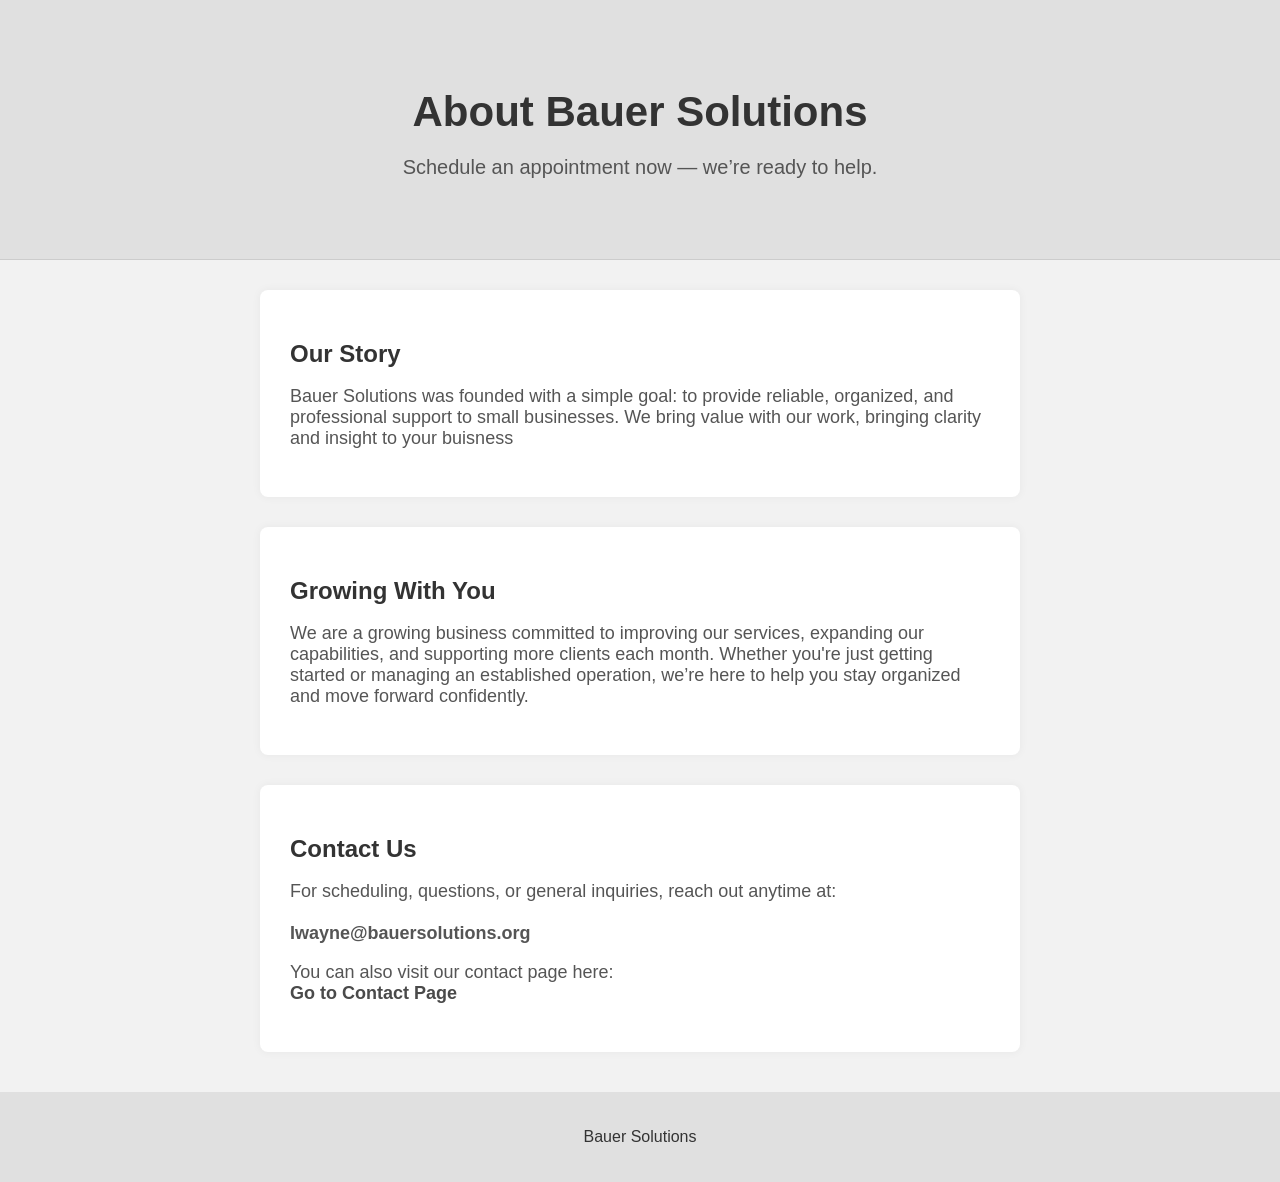
==== about.html @ 3300ef75 "Revise About page for Bauer Solutions Updated the content and structure of the About page to reflect" ====
<!DOCTYPE html>
<html lang="en">
<head>
    <meta charset="UTF-8">
    <meta name="viewport" content="width=device-width, initial-scale=1.0">
    <title>About Bauer Solutions</title>
    <link rel="stylesheet" href="style.css">
</head>

<body>

    <header class="hero">
        <h1>About Bauer Solutions</h1>
        <p>Schedule an appointment now — we’re ready to help.</p>
    </header>

    <section class="section">
        <h2>Our Story</h2>
        <p>
            Bauer Solutions was founded with a simple goal: to provide reliable, 
            organized, and professional support to small businesses. We bring 
            value with our work, bringing clarity and insight to your buisness
        </p>
    </section>

    <section class="section">
        <h2>Growing With You</h2>
        <p>
            We are a growing business committed to improving our services, expanding 
            our capabilities, and supporting more clients each month. Whether you're 
            just getting started or managing an established operation, we’re here to 
            help you stay organized and move forward confidently.
        </p>
    </section>

    <section class="section">
        <h2>Contact Us</h2>
        <p>
            For scheduling, questions, or general inquiries, reach out anytime at:<br><br>
            <strong>Iwayne@bauersolutions.org</strong>
        </p>
        <p>
            You can also visit our contact page here:<br>
            <a href="contact.html" class="nav-link">Go to Contact Page</a>
        </p>
    </section>

    <footer class="footer">
        <p>Bauer Solutions</p>
    </footer>

</body>
</html>
---- style.css ----
/* Global Styles */
body {
    background-color: #f2f2f2; /* Soft light grey */
    font-family: sans-serif;
    text-align: center;
    margin: 0;
    padding: 0;
    color: #333; /* Neutral dark grey text */
}

/* Hero Section */
.hero {
    background-color: #e0e0e0; /* Neutral grey */
    padding: 60px 20px;
    border-bottom: 1px solid #ccc;
}

.hero h1 {
    font-size: 42px;
    margin-bottom: 10px;
    color: #333;
}

.hero p {
    font-size: 20px;
    color: #555;
}

/* Call-to-action Button */
.cta-button {
    display: inline-block;
    background-color: #4a4a4a; /* Dark neutral grey */
    color: white;
    padding: 12px 24px;
    margin-top: 20px;
    text-decoration: none;
    border-radius: 6px;
    font-size: 18px;
}

.cta-button:hover {
    background-color: #333;
}

/* Section Styles */
.section {
    background-color: #ffffff;
    margin: 30px auto;
    padding: 30px;
    width: 80%;
    max-width: 700px;
    border-radius: 8px;
    box-shadow: 0px 0px 10px rgba(0,0,0,0.05);
    text-align: left;
}

.section h2 {
    color: #333;
    margin-bottom: 10px;
}

.section p {
    color: #555;
    font-size: 18px;
}

/* Lists */
.section ul {
    text-align: left;
    margin-top: 10px;
    color: #444;
}

.section li {
    margin-bottom: 8px;
}

/* Navigation Links */
.nav-link {
    color: #4a4a4a;
    text-decoration: none;
    font-weight: bold;
}

.nav-link:hover {
    color: #000;
}

/* Footer */
.footer {
    padding: 20px;
    background-color: #e0e0e0;
    margin-top: 40px;
}
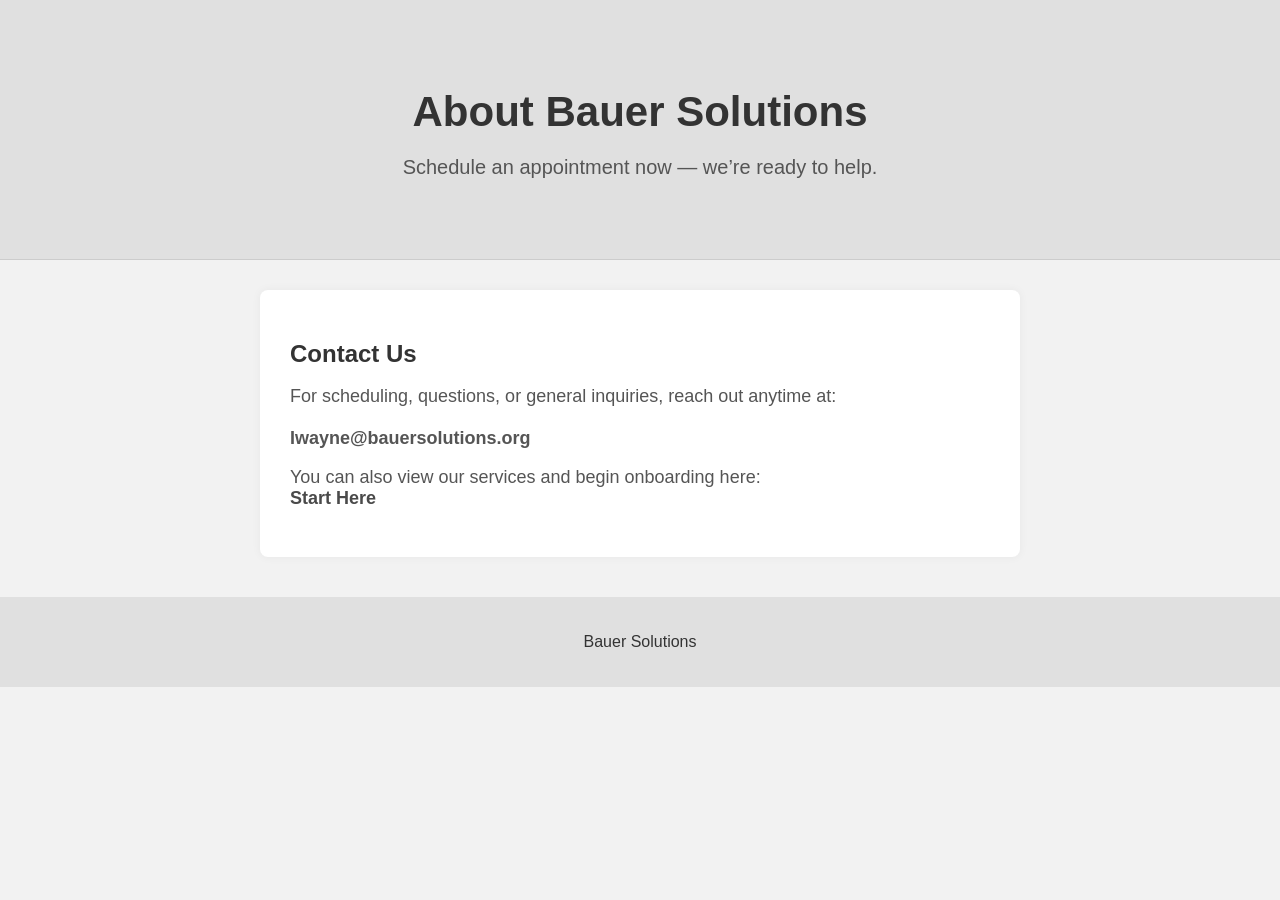
==== commit d7d9410f: "Update about.html" ====
--- a/about.html
+++ b/about.html
@@ -14,36 +14,19 @@
         <p>Schedule an appointment now — we’re ready to help.</p>
     </header>
 
-    <section class="section">
-        <h2>Our Story</h2>
-        <p>
-            Bauer Solutions was founded with a simple goal: to provide reliable, 
-            organized, and professional support to small businesses. We bring 
-            value with our work, bringing clarity and insight to your buisness
-        </p>
-    </section>
 
-    <section class="section">
-        <h2>Growing With You</h2>
-        <p>
-            We are a growing business committed to improving our services, expanding 
-            our capabilities, and supporting more clients each month. Whether you're 
-            just getting started or managing an established operation, we’re here to 
-            help you stay organized and move forward confidently.
-        </p>
-    </section>
+<section class="section">
+    <h2>Contact Us</h2>
+    <p>
+        For scheduling, questions, or general inquiries, reach out anytime at:<br><br>
+        <strong>Iwayne@bauersolutions.org</strong>
+    </p>
 
-    <section class="section">
-        <h2>Contact Us</h2>
-        <p>
-            For scheduling, questions, or general inquiries, reach out anytime at:<br><br>
-            <strong>Iwayne@bauersolutions.org</strong>
-        </p>
-        <p>
-            You can also visit our contact page here:<br>
-            <a href="contact.html" class="nav-link">Go to Contact Page</a>
-        </p>
-    </section>
+    <p>
+        You can also view our services and begin onboarding here:<br>
+        <a href="services.html" class="nav-link"><strong>Start Here</strong></a>
+    </p>
+</section>
 
     <footer class="footer">
         <p>Bauer Solutions</p>
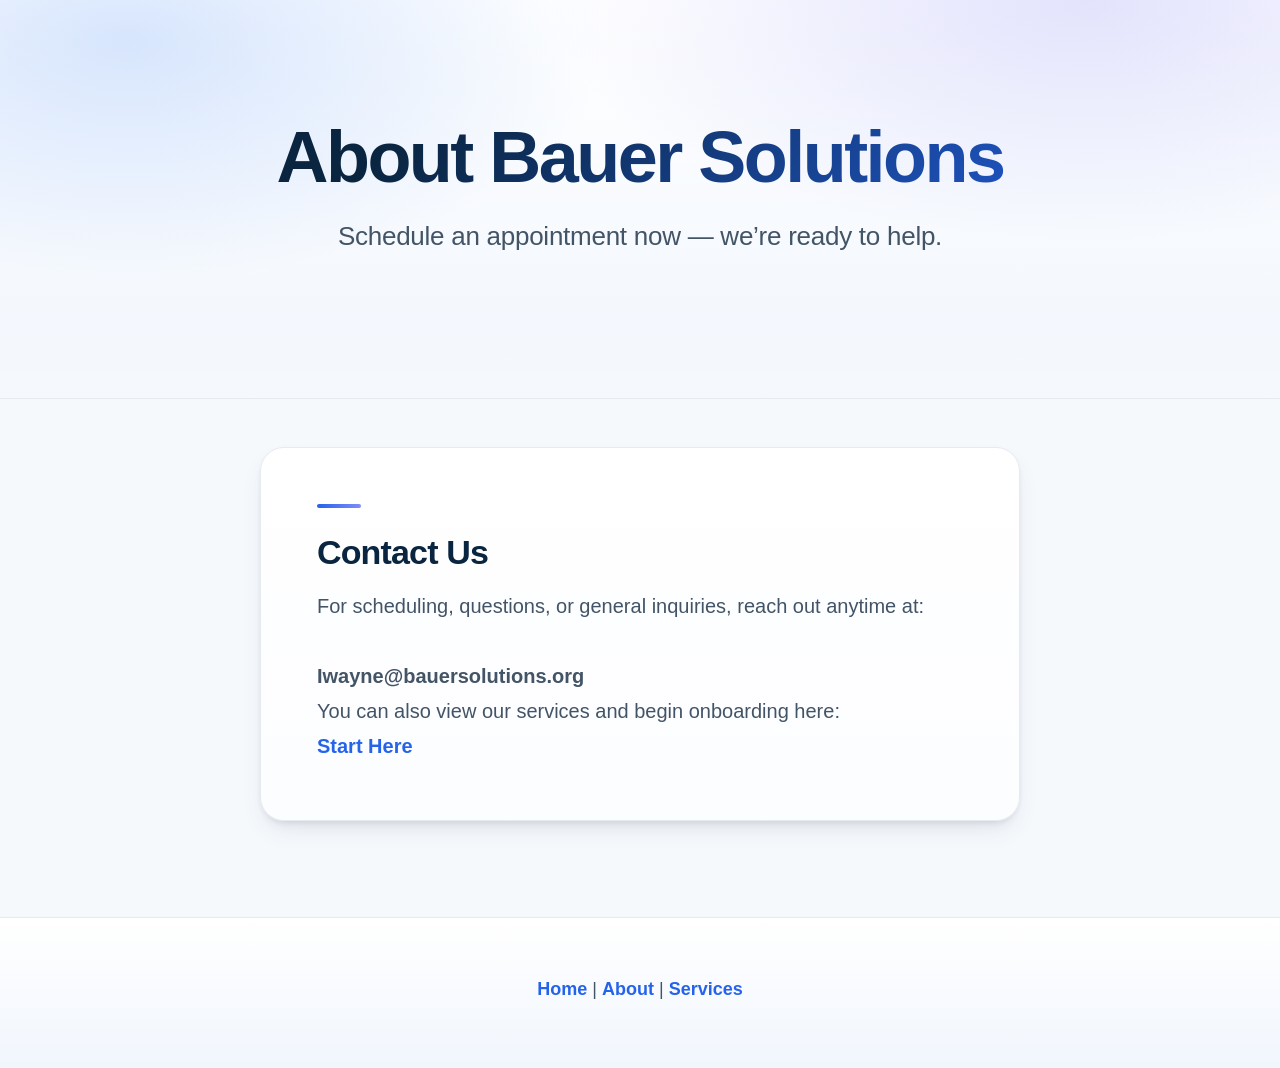
==== commit b2f1baa2: "Enhance footer with navigation links Updated footer to include navigation links to Home, About, and " ====
--- a/about.html
+++ b/about.html
@@ -28,9 +28,13 @@
     </p>
 </section>
 
-    <footer class="footer">
-        <p>Bauer Solutions</p>
-    </footer>
+<footer class="footer">
+    <a class="nav-link" href="index.html">Home</a>
+    |
+    <a class="nav-link" href="about.html">About</a>
+    |
+    <a class="nav-link" href="services.html">Services</a>
+</footer>
 
 </body>
 </html>
--- a/style.css
+++ b/style.css
@@ -1,94 +1,299 @@
-/* Global Styles */
+/* ---------- Modern Design ---------- */
+
+:root {
+  --blue-600: #2563eb;
+  --blue-500: #3b82f6;
+  --blue-700: #1d4ed8;
+  --blue-50:  #eff6ff;
+  --ink-900:  #0a2540;
+  --ink-700:  #425466;
+  --ink-500:  #6b7c93;
+  --line:     #e6ebf1;
+  --bg:       #f6f9fc;
+  --white:    #ffffff;
+
+  --radius-sm: 10px;
+  --radius-md: 16px;
+  --radius-lg: 24px;
+
+  --shadow-sm: 0 1px 2px rgba(10, 37, 64, 0.04), 0 2px 6px rgba(10, 37, 64, 0.04);
+  --shadow-md: 0 2px 4px rgba(10, 37, 64, 0.04), 0 12px 24px -6px rgba(50, 50, 93, 0.12), 0 6px 12px -6px rgba(0, 0, 0, 0.08);
+  --shadow-lg: 0 4px 8px rgba(10, 37, 64, 0.04), 0 30px 60px -12px rgba(50, 50, 93, 0.22), 0 18px 36px -18px rgba(0, 0, 0, 0.18);
+  --shadow-blue: 0 4px 14px rgba(37, 99, 235, 0.35);
+}
+
+/* ---------- Global ---------- */
+*, *::before, *::after { box-sizing: border-box; }
+
+html { scroll-behavior: smooth; }
+
 body {
-    background-color: #f2f2f2; /* Soft light grey */
-    font-family: sans-serif;
-    text-align: center;
-    margin: 0;
-    padding: 0;
-    color: #333; /* Neutral dark grey text */
-}
-
-/* Hero Section */
+  margin: 0;
+  padding: 0;
+  font-family: 'Inter', -apple-system, BlinkMacSystemFont, 'Segoe UI', sans-serif;
+  font-size: 18px;
+  line-height: 1.7;
+  color: var(--ink-700);
+  background:
+    radial-gradient(1200px 500px at 50% -100px, rgba(59, 130, 246, 0.10), transparent 70%),
+    var(--bg);
+  text-align: center;
+  -webkit-font-smoothing: antialiased;
+  -moz-osx-font-smoothing: grayscale;
+}
+
+/* ---------- Hero ---------- */
 .hero {
-    background-color: #e0e0e0; /* Neutral grey */
-    padding: 60px 20px;
-    border-bottom: 1px solid #ccc;
+  position: relative;
+  overflow: hidden;
+  padding: 120px 24px 140px;
+  background:
+    radial-gradient(900px 400px at 85% 0%, rgba(99, 102, 241, 0.18), transparent 60%),
+    radial-gradient(800px 400px at 10% 10%, rgba(59, 130, 246, 0.20), transparent 60%),
+    linear-gradient(180deg, #ffffff 0%, #f1f6fd 100%);
+  border-bottom: 1px solid var(--line);
+}
+
+.hero::after {
+  content: "";
+  position: absolute;
+  left: 0; right: 0; bottom: -1px;
+  height: 80px;
+  background: linear-gradient(180deg, rgba(246, 249, 252, 0), var(--bg));
+  pointer-events: none;
 }
 
 .hero h1 {
-    font-size: 42px;
-    margin-bottom: 10px;
-    color: #333;
+  font-size: clamp(44px, 7vw, 72px);
+  font-weight: 800;
+  letter-spacing: -0.035em;
+  line-height: 1.05;
+  margin: 0 0 18px;
+  background: linear-gradient(135deg, var(--ink-900) 30%, var(--blue-600) 100%);
+  -webkit-background-clip: text;
+  background-clip: text;
+  -webkit-text-fill-color: transparent;
+  color: var(--ink-900);
 }
 
 .hero p {
-    font-size: 20px;
-    color: #555;
-}
-
-/* Call-to-action Button */
+  font-size: clamp(20px, 2.4vw, 26px);
+  font-weight: 400;
+  color: var(--ink-700);
+  margin: 0;
+  letter-spacing: -0.01em;
+}
+
+.header-flex {
+  display: flex;
+  align-items: center;
+  justify-content: center;
+  gap: 28px;
+  position: relative;
+  z-index: 1;
+}
+
+.hero-text { text-align: left; }
+
+.logo-img {
+  width: 96px;
+  height: 96px;
+  object-fit: contain;
+  border-radius: var(--radius-md);
+  box-shadow: var(--shadow-md);
+  background: var(--white);
+  padding: 8px;
+}
+
+/* ---------- Call-to-action Button ---------- */
 .cta-button {
-    display: inline-block;
-    background-color: #4a4a4a; /* Dark neutral grey */
-    color: white;
-    padding: 12px 24px;
-    margin-top: 20px;
-    text-decoration: none;
-    border-radius: 6px;
-    font-size: 18px;
+  display: inline-block;
+  margin-top: 36px;
+  padding: 16px 32px;
+  font-size: 18px;
+  font-weight: 600;
+  letter-spacing: -0.01em;
+  color: var(--white);
+  text-decoration: none;
+  background: linear-gradient(180deg, var(--blue-500) 0%, var(--blue-600) 100%);
+  border-radius: 999px;
+  box-shadow: var(--shadow-blue), inset 0 1px 0 rgba(255, 255, 255, 0.25);
+  transition: transform 0.2s ease, box-shadow 0.2s ease, background 0.2s ease;
 }
 
 .cta-button:hover {
-    background-color: #333;
-}
-
-/* Section Styles */
+  background: linear-gradient(180deg, var(--blue-600) 0%, var(--blue-700) 100%);
+  transform: translateY(-2px);
+  box-shadow: 0 10px 24px rgba(37, 99, 235, 0.40), inset 0 1px 0 rgba(255, 255, 255, 0.25);
+}
+
+.cta-button:active { transform: translateY(0); }
+
+.cta-button:focus-visible,
+.pricing-banner:focus-visible,
+.nav-link:focus-visible {
+  outline: 3px solid rgba(59, 130, 246, 0.5);
+  outline-offset: 3px;
+}
+
+/* ---------- Sections ---------- */
+main { padding: 0 20px; }
+
 .section {
-    background-color: #ffffff;
-    margin: 30px auto;
-    padding: 30px;
-    width: 80%;
-    max-width: 700px;
-    border-radius: 8px;
-    box-shadow: 0px 0px 10px rgba(0,0,0,0.05);
-    text-align: left;
+  position: relative;
+  width: 100%;
+  max-width: 760px;
+  margin: 48px auto;
+  padding: 56px 56px;
+  background: linear-gradient(180deg, #ffffff 0%, #fcfdff 100%);
+  border: 1px solid var(--line);
+  border-radius: var(--radius-lg);
+  box-shadow: var(--shadow-md);
+  text-align: left;
+  transition: transform 0.25s ease, box-shadow 0.25s ease;
+}
+
+.section:hover {
+  transform: translateY(-3px);
+  box-shadow: var(--shadow-lg);
+}
+
+.section::before {
+  content: "";
+  display: block;
+  width: 44px;
+  height: 4px;
+  margin-bottom: 24px;
+  border-radius: 999px;
+  background: linear-gradient(90deg, var(--blue-600), #818cf8);
 }
 
 .section h2 {
-    color: #333;
-    margin-bottom: 10px;
+  margin: 0 0 16px;
+  font-size: 34px;
+  font-weight: 700;
+  letter-spacing: -0.025em;
+  line-height: 1.2;
+  color: var(--ink-900);
 }
 
 .section p {
-    color: #555;
-    font-size: 18px;
-}
-
-/* Lists */
+  margin: 0;
+  font-size: 20px;
+  line-height: 1.75;
+  color: var(--ink-700);
+}
+
+/* ---------- Lists ---------- */
 .section ul {
-    text-align: left;
-    margin-top: 10px;
-    color: #444;
+  list-style: none;
+  margin: 8px 0 0;
+  padding: 0;
+  text-align: left;
 }
 
 .section li {
-    margin-bottom: 8px;
-}
-
-/* Navigation Links */
+  position: relative;
+  margin-bottom: 14px;
+  padding: 16px 20px 16px 56px;
+  font-size: 20px;
+  font-weight: 500;
+  color: var(--ink-900);
+  background: var(--bg);
+  border: 1px solid var(--line);
+  border-radius: var(--radius-sm);
+  transition: border-color 0.2s ease, background 0.2s ease;
+}
+
+.section li:last-child { margin-bottom: 0; }
+
+.section li:hover {
+  background: var(--blue-50);
+  border-color: rgba(59, 130, 246, 0.35);
+}
+
+.section li::before {
+  content: "";
+  position: absolute;
+  left: 20px;
+  top: 50%;
+  width: 20px;
+  height: 20px;
+  transform: translateY(-50%);
+  border-radius: 50%;
+  background:
+    url("data:image/svg+xml,%3Csvg xmlns='http://www.w3.org/2000/svg' viewBox='0 0 20 20' fill='none' stroke='white' stroke-width='2.5' stroke-linecap='round' stroke-linejoin='round'%3E%3Cpath d='M5.5 10.5l3 3 6-6.5'/%3E%3C/svg%3E") center / 14px no-repeat,
+    linear-gradient(180deg, var(--blue-500), var(--blue-600));
+  box-shadow: 0 2px 6px rgba(37, 99, 235, 0.35);
+}
+
+/* ---------- Pricing banner ---------- */
+.section-wide {
+  max-width: 760px;
+  margin: 48px auto;
+}
+
+.pricing-banner {
+  display: block;
+  padding: 40px 48px;
+  font-size: 22px;
+  font-weight: 600;
+  line-height: 1.5;
+  letter-spacing: -0.015em;
+  text-align: left;
+  text-decoration: none;
+  color: var(--white);
+  border-radius: var(--radius-lg);
+  background:
+    radial-gradient(600px 240px at 100% 0%, rgba(129, 140, 248, 0.55), transparent 60%),
+    linear-gradient(135deg, var(--blue-600) 0%, #1e40af 100%);
+  box-shadow: 0 4px 8px rgba(10, 37, 64, 0.06), 0 24px 48px -12px rgba(37, 99, 235, 0.45);
+  transition: transform 0.25s ease, box-shadow 0.25s ease;
+}
+
+.pricing-banner:hover {
+  transform: translateY(-3px);
+  box-shadow: 0 6px 12px rgba(10, 37, 64, 0.08), 0 32px 60px -12px rgba(37, 99, 235, 0.55);
+}
+
+/* ---------- Navigation Links ---------- */
 .nav-link {
-    color: #4a4a4a;
-    text-decoration: none;
-    font-weight: bold;
-}
-
-.nav-link:hover {
-    color: #000;
-}
-
-/* Footer */
+  color: var(--blue-600);
+  font-weight: 600;
+  text-decoration: none;
+  transition: color 0.2s ease;
+}
+
+.nav-link:hover { color: var(--blue-700); text-decoration: underline; text-underline-offset: 4px; }
+
+/* ---------- Footer ---------- */
 .footer {
-    padding: 20px;
-    background-color: #e0e0e0;
-    margin-top: 40px;
-}
+  margin-top: 96px;
+  padding: 56px 24px 64px;
+  background: linear-gradient(180deg, #ffffff 0%, #f1f6fd 100%);
+  border-top: 1px solid var(--line);
+}
+
+.footer p {
+  margin: 0 0 8px;
+  font-size: 20px;
+  font-weight: 700;
+  letter-spacing: -0.02em;
+  color: var(--ink-900);
+}
+
+/* ---------- Responsive ---------- */
+@media (max-width: 640px) {
+  body { font-size: 17px; }
+  .hero { padding: 80px 20px 100px; }
+  .header-flex { flex-direction: column; text-align: center; gap: 20px; }
+  .hero-text { text-align: center; }
+  .section { padding: 36px 26px; margin: 28px auto; border-radius: var(--radius-md); }
+  .section h2 { font-size: 28px; }
+  .section p, .section li { font-size: 18px; }
+  .pricing-banner { padding: 28px 26px; font-size: 19px; border-radius: var(--radius-md); }
+}
+
+@media (prefers-reduced-motion: reduce) {
+  * { transition: none !important; scroll-behavior: auto !important; }
+}
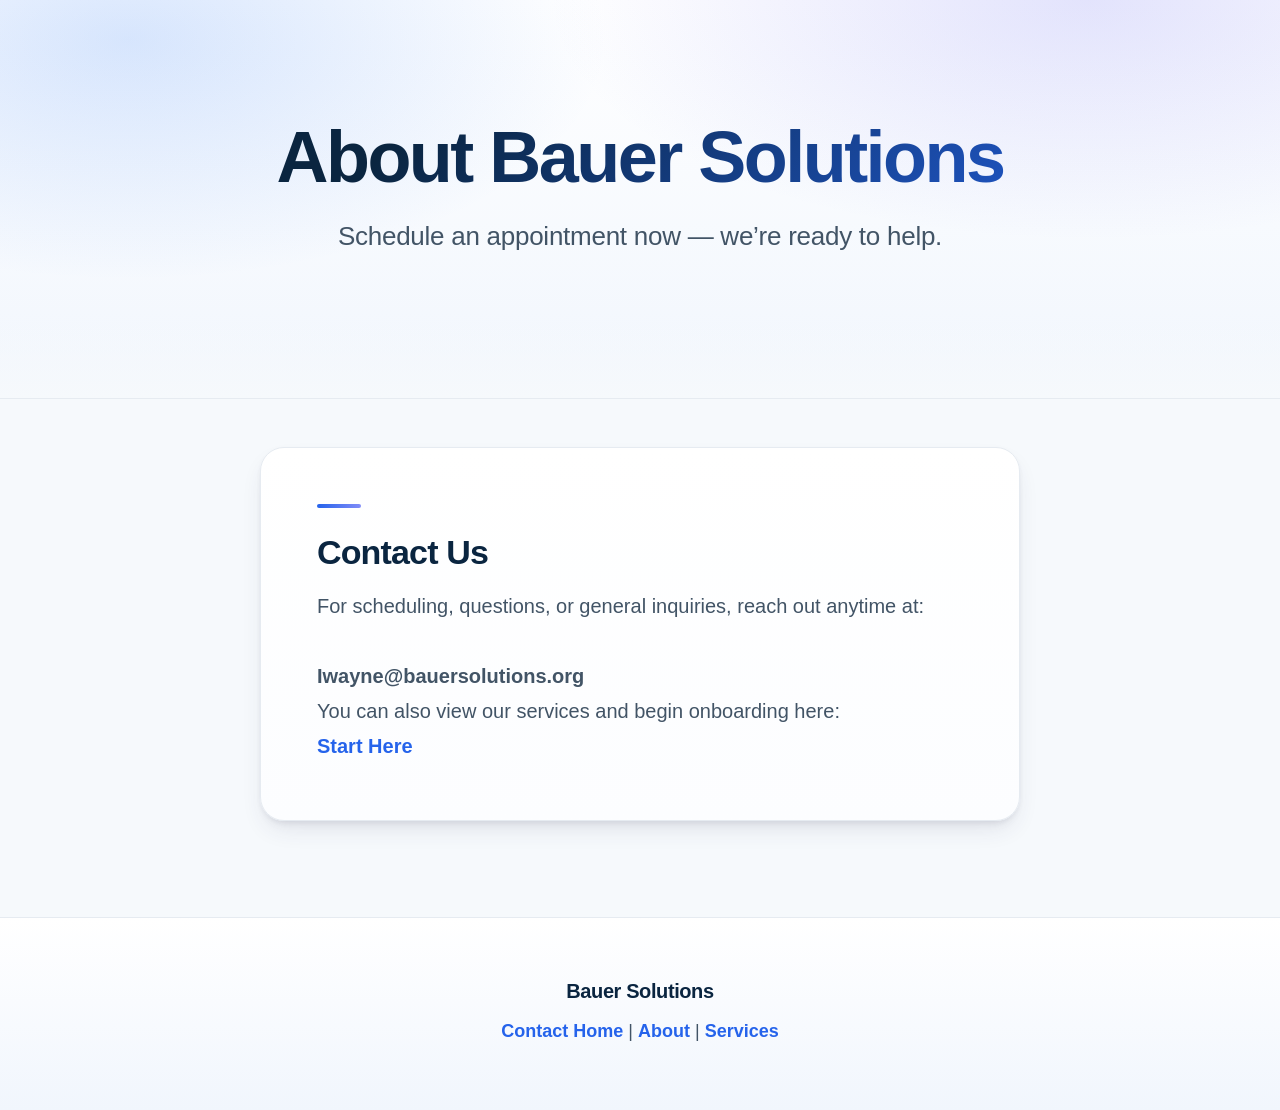
==== commit 5a04c66b: "Fix footer structure in about.html" ====
--- a/about.html
+++ b/about.html
@@ -29,12 +29,14 @@
 </section>
 
 <footer class="footer">
+    <p>Bauer Solutions</p>
+    <a class="nav-link" href="services.html">Contact</a>
     <a class="nav-link" href="index.html">Home</a>
     |
     <a class="nav-link" href="about.html">About</a>
     |
     <a class="nav-link" href="services.html">Services</a>
-</footer>
+  </footer>
 
 </body>
 </html>
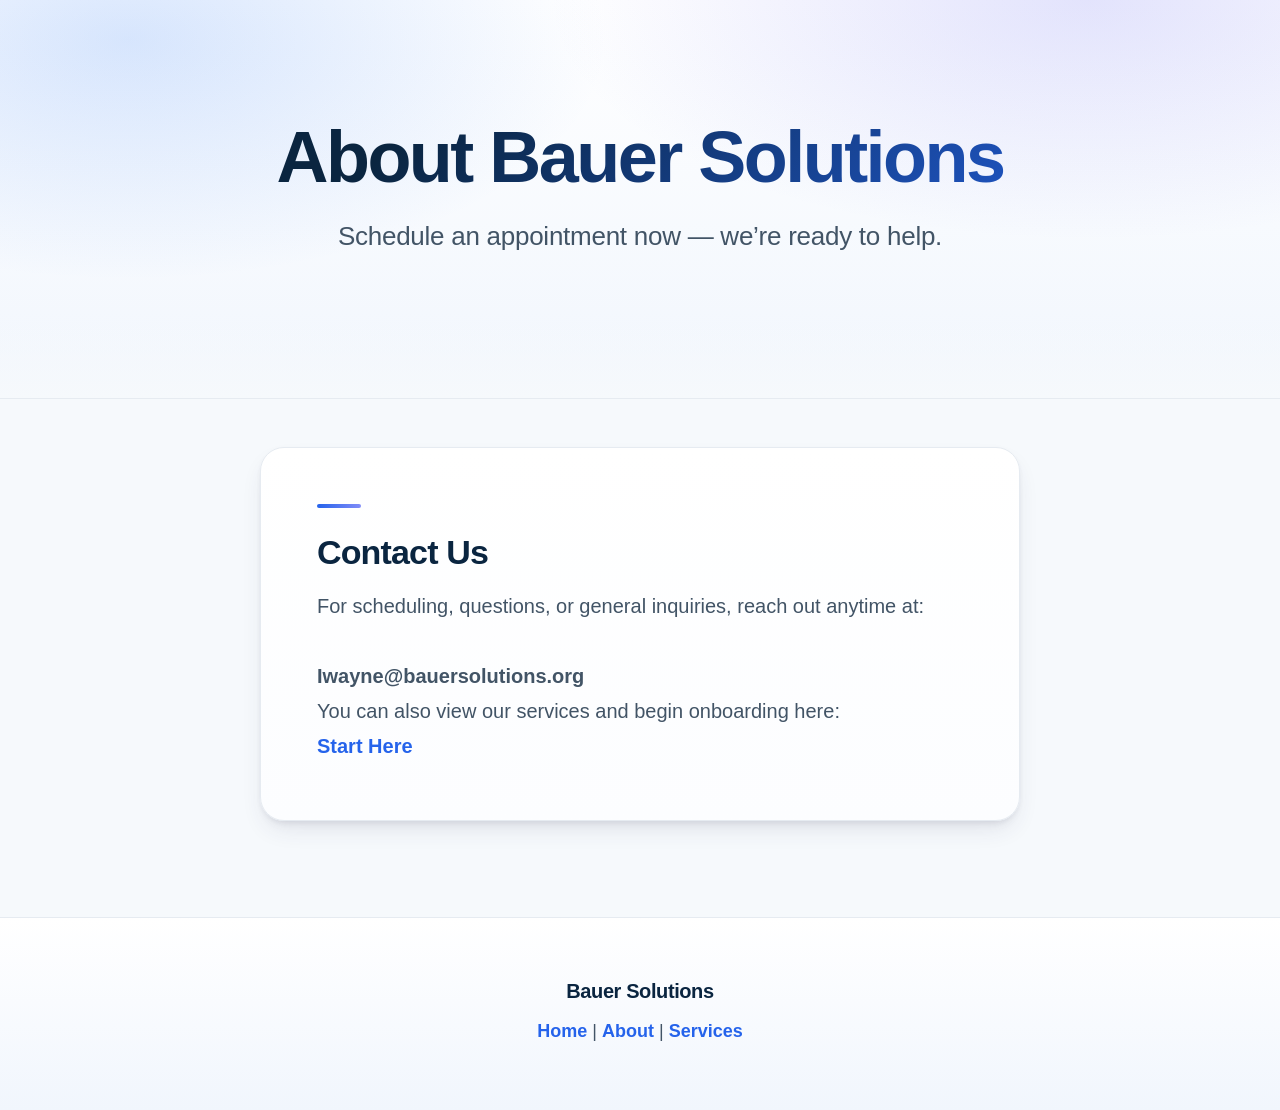
==== commit c60beefe: "Remove 'Contact' link from footer Removed the 'Contact' link from the footer." ====
--- a/about.html
+++ b/about.html
@@ -30,7 +30,6 @@
 
 <footer class="footer">
     <p>Bauer Solutions</p>
-    <a class="nav-link" href="services.html">Contact</a>
     <a class="nav-link" href="index.html">Home</a>
     |
     <a class="nav-link" href="about.html">About</a>
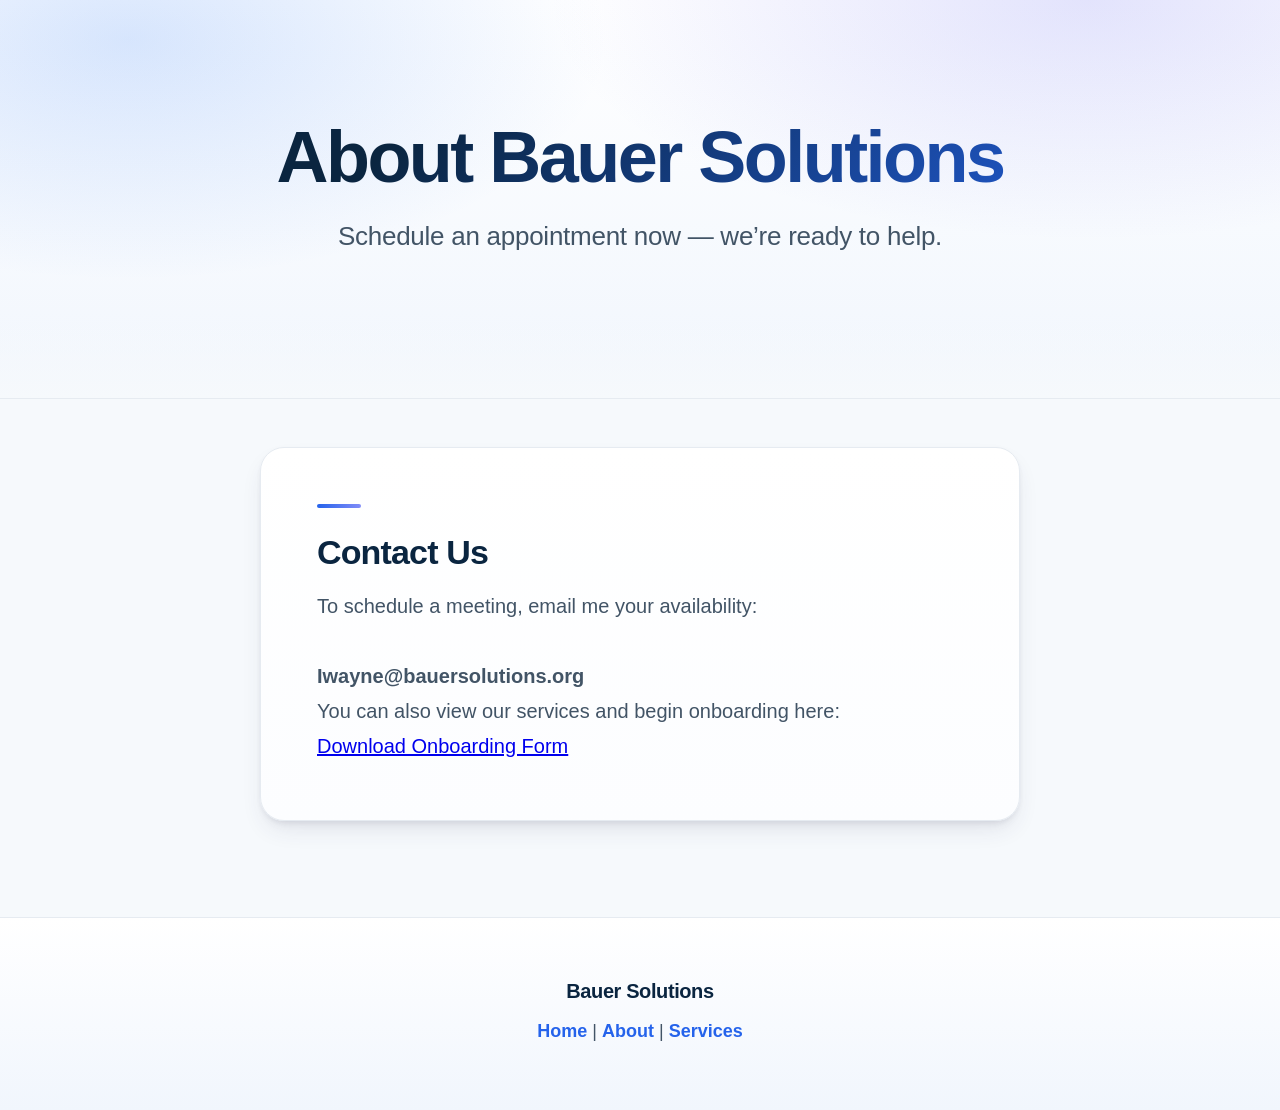
==== commit 4e8c8c8a: "Modify contact details and add onboarding form link Updated contact information and added onboarding" ====
--- a/about.html
+++ b/about.html
@@ -4,6 +4,8 @@
     <meta charset="UTF-8">
     <meta name="viewport" content="width=device-width, initial-scale=1.0">
     <title>About Bauer Solutions</title>
+    <link rel="icon" href="/assets/favicon.ico">
+
     <link rel="stylesheet" href="style.css">
 </head>
 
@@ -18,13 +20,15 @@
 <section class="section">
     <h2>Contact Us</h2>
     <p>
-        For scheduling, questions, or general inquiries, reach out anytime at:<br><br>
+        To schedule a meeting, email me your availability:<br><br>
         <strong>Iwayne@bauersolutions.org</strong>
     </p>
 
     <p>
         You can also view our services and begin onboarding here:<br>
-        <a href="services.html" class="nav-link"><strong>Start Here</strong></a>
+  <a href="/OnboardingForm.pdf" download>
+    Download Onboarding Form
+</a>
     </p>
 </section>
 
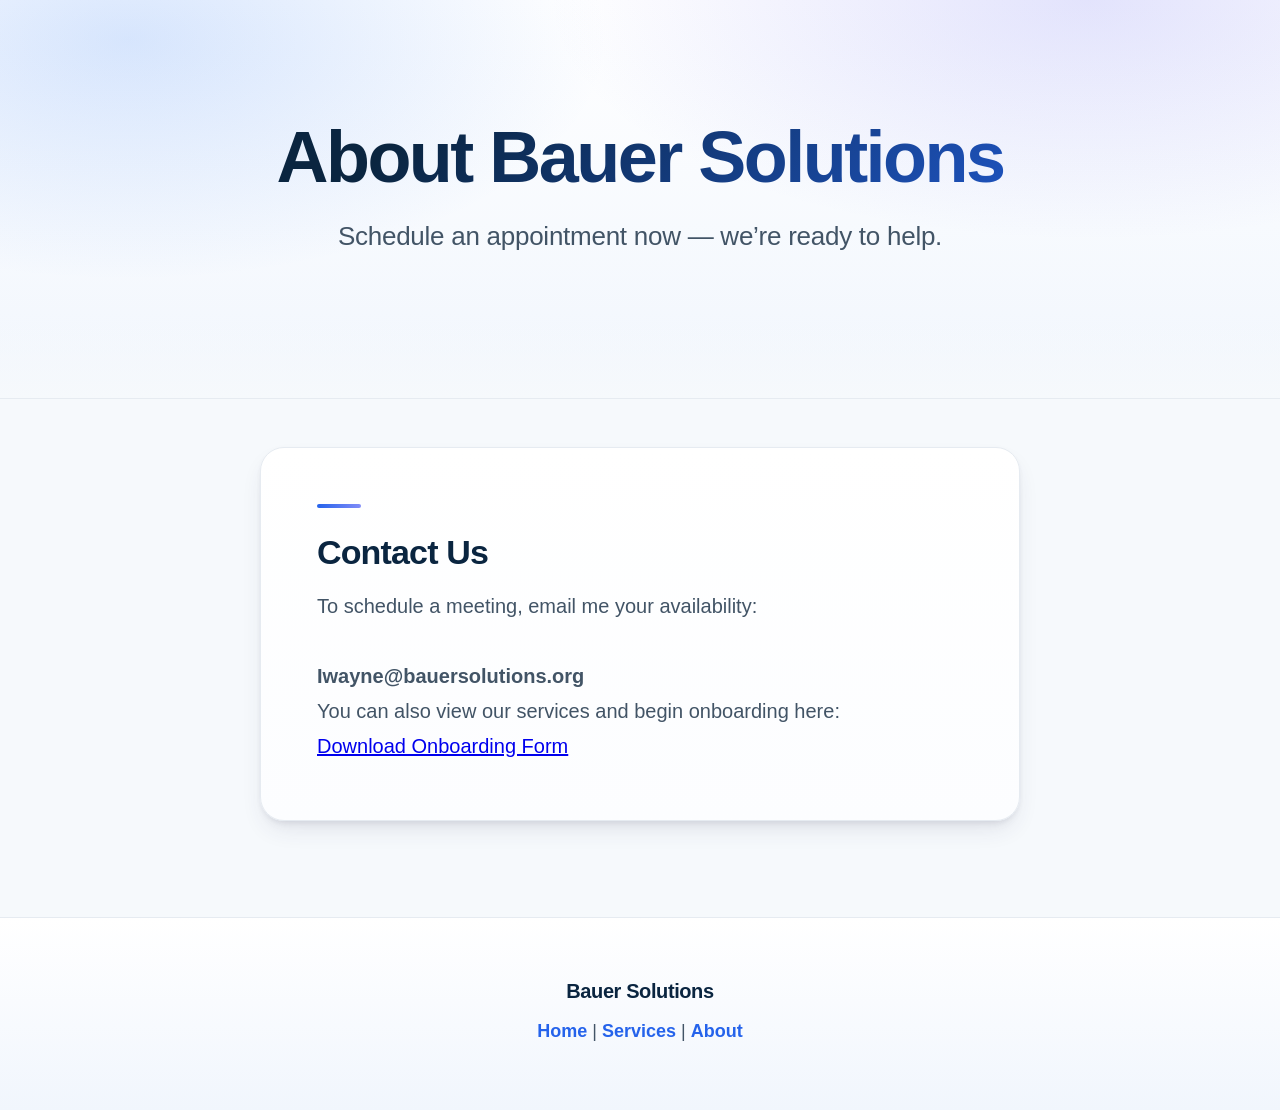
==== commit 27d00003: "Reposition About link in footer" ====
--- a/about.html
+++ b/about.html
@@ -36,9 +36,9 @@
     <p>Bauer Solutions</p>
     <a class="nav-link" href="index.html">Home</a>
     |
+    <a class="nav-link" href="services.html">Services</a>
+    |
     <a class="nav-link" href="about.html">About</a>
-    |
-    <a class="nav-link" href="services.html">Services</a>
   </footer>
 
 </body>
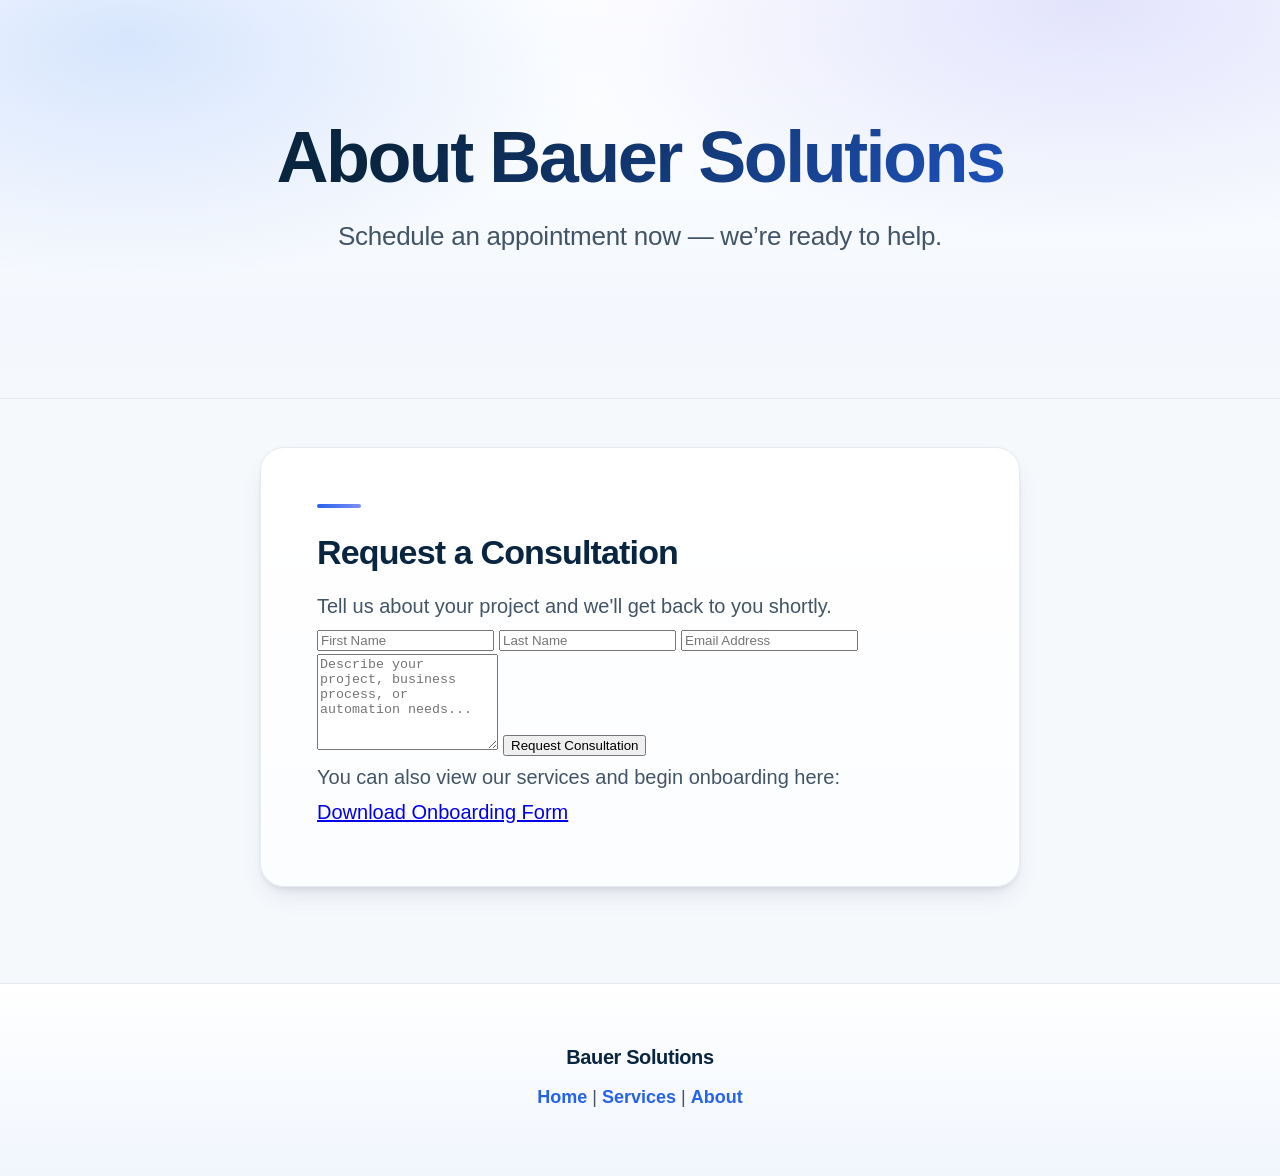
==== commit be4093e2: "Implement consultation request form in about.html Added a contact card with a consultation request f" ====
--- a/about.html
+++ b/about.html
@@ -18,11 +18,42 @@
 
 
 <section class="section">
-    <h2>Contact Us</h2>
-    <p>
-        To schedule a meeting, email me your availability:<br><br>
-        <strong>Iwayne@bauersolutions.org</strong>
-    </p>
+<div class="contact-card">
+    <h2>Request a Consultation</h2>
+    <p>Tell us about your project and we'll get back to you shortly.</p>
+
+    <form action="https://formspree.io/f/xaeezqkl" method="POST">
+
+        <input
+            type="text"
+            name="First Name"
+            placeholder="First Name"
+            required>
+
+        <input
+            type="text"
+            name="Last Name"
+            placeholder="Last Name"
+            required>
+
+        <input
+            type="email"
+            name="Email"
+            placeholder="Email Address"
+            required>
+
+        <textarea
+            name="Project Description"
+            placeholder="Describe your project, business process, or automation needs..."
+            rows="6"
+            required></textarea>
+
+        <button type="submit">
+            Request Consultation
+        </button>
+
+    </form>
+</div>
 
     <p>
         You can also view our services and begin onboarding here:<br>
